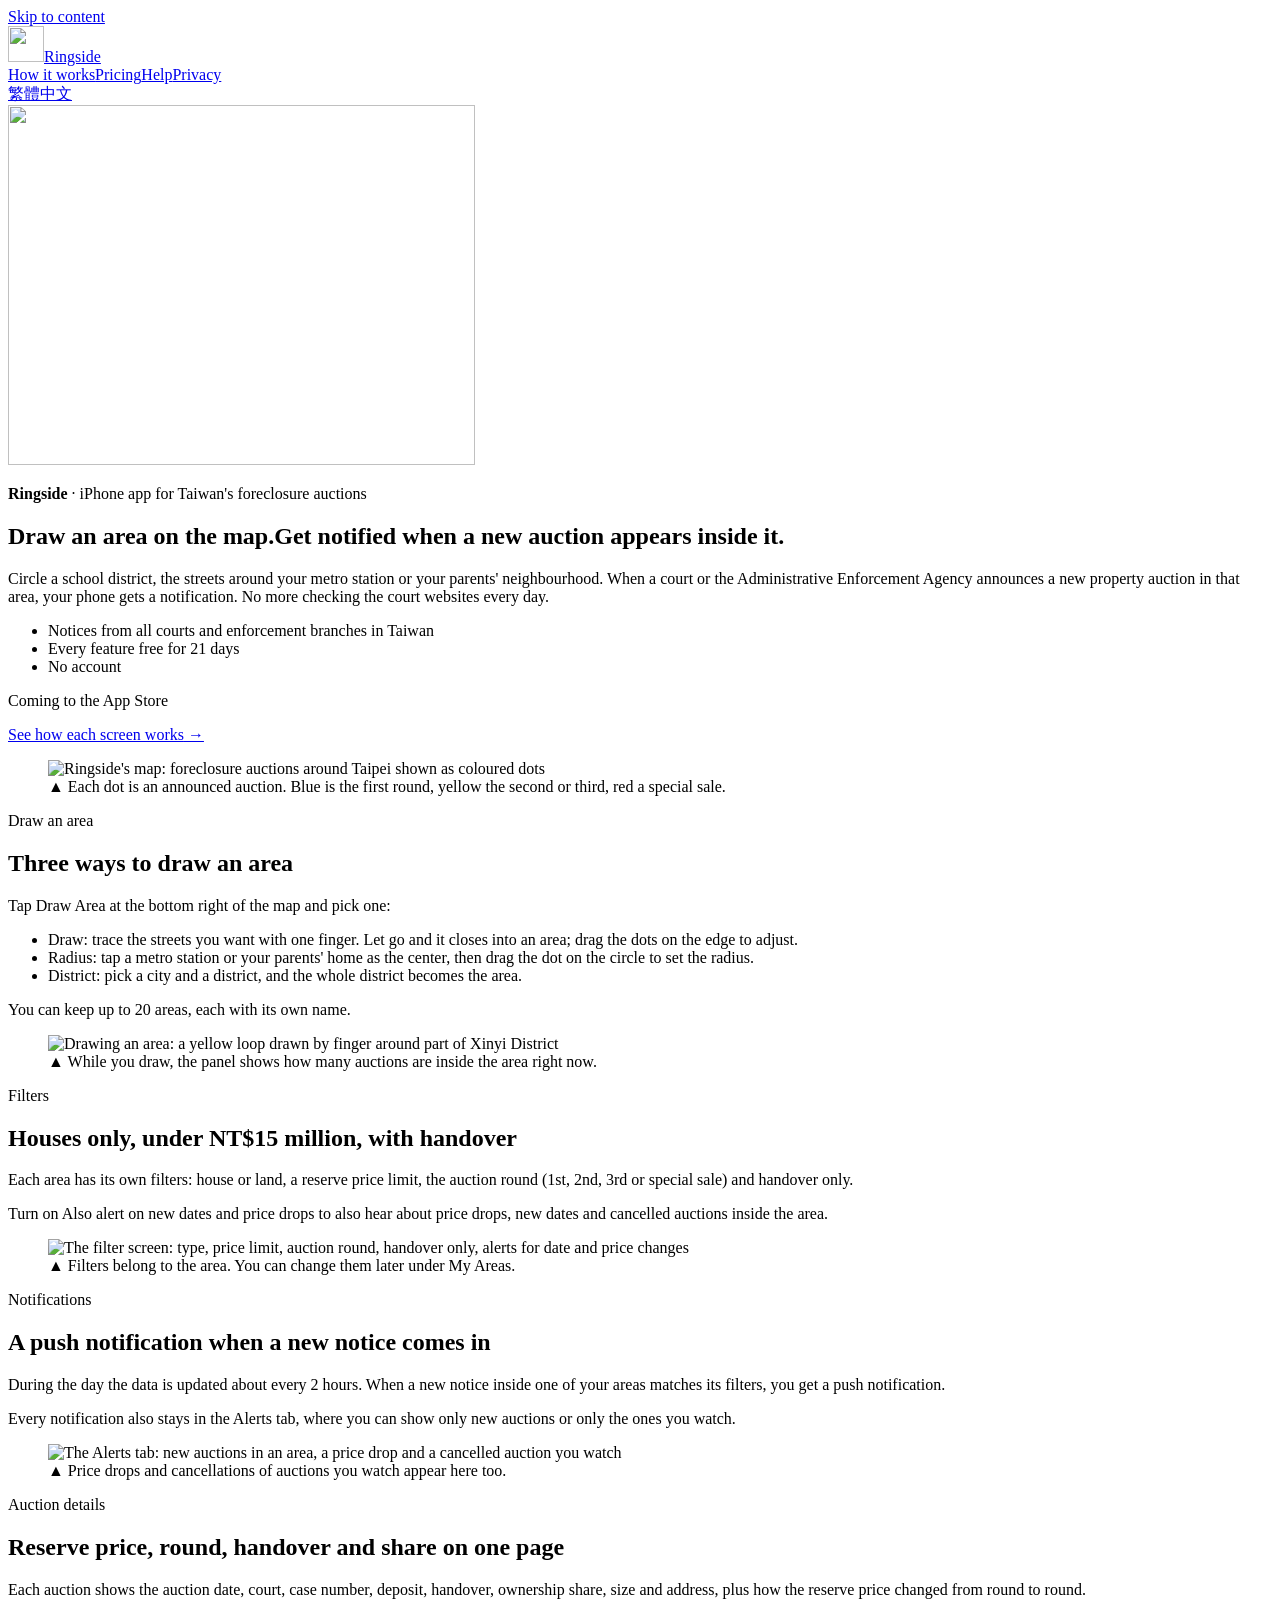
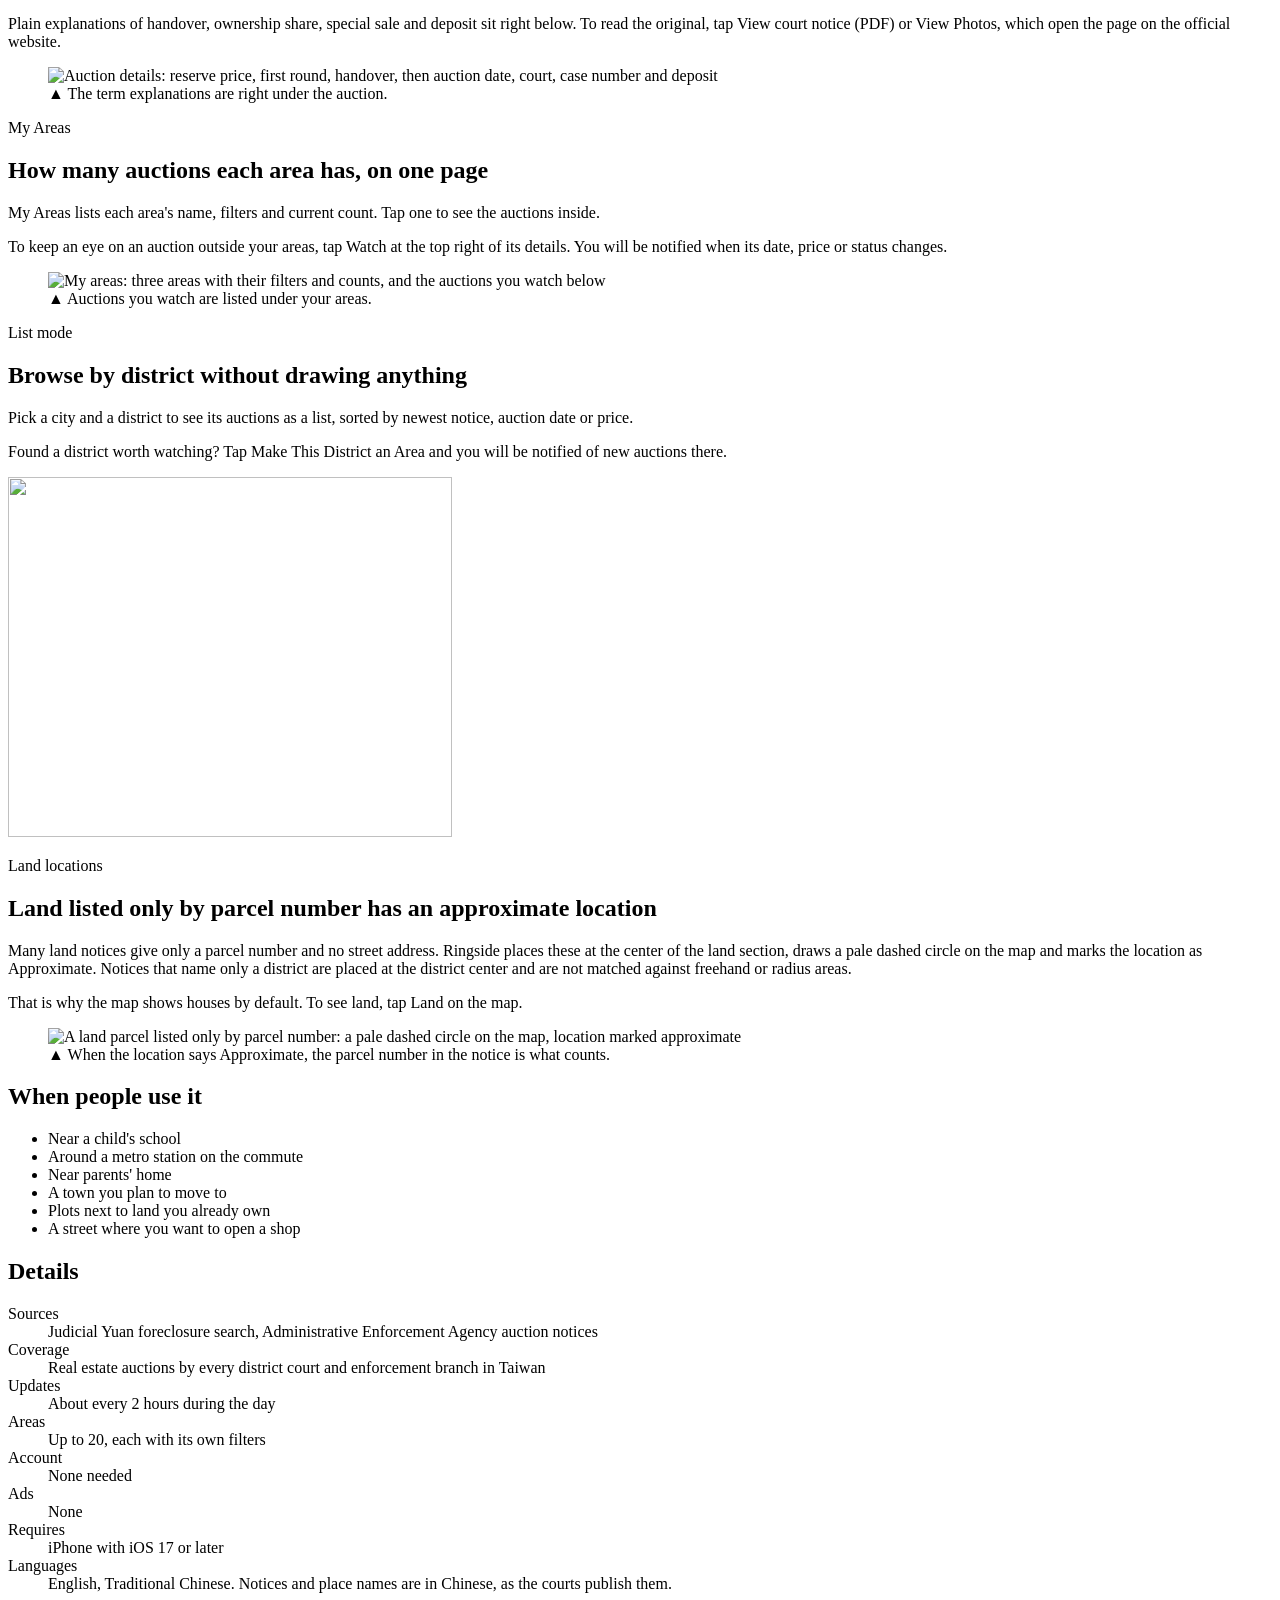
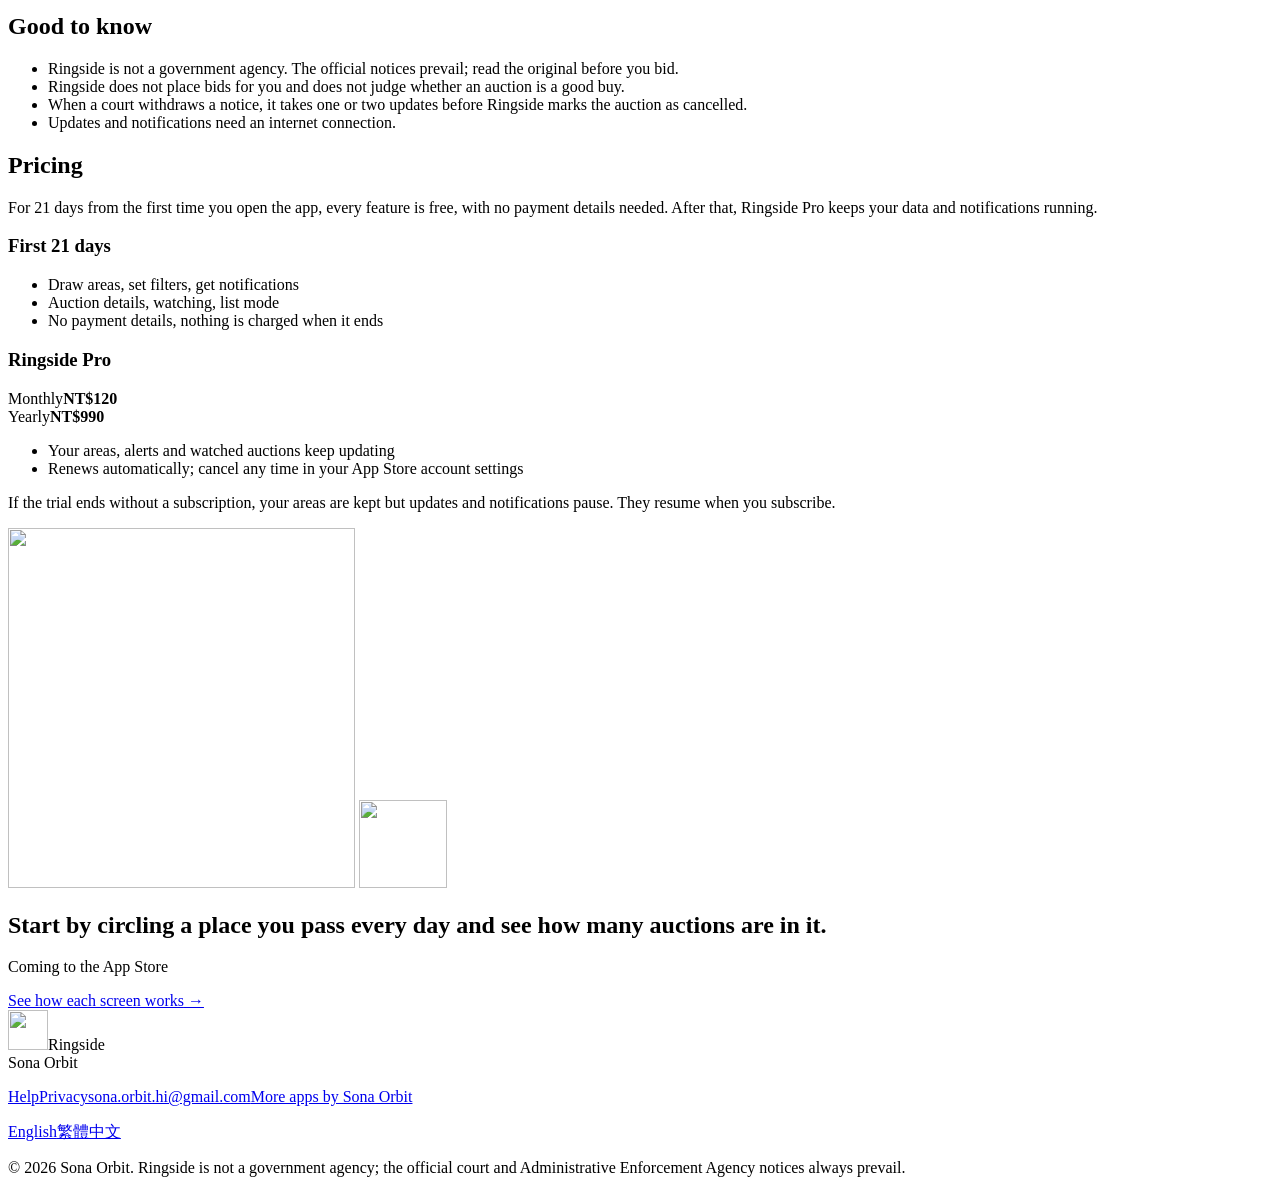
==== index.html @ dea8fee9 "Add Ringside website: home, help and privacy in English and Traditional Chinese" ====
<!doctype html>
<html lang="en">
<head>
<meta charset="utf-8">
<meta name="viewport" content="width=device-width,initial-scale=1">
<meta name="color-scheme" content="light dark">
<meta name="text-scale" content="scale">
<meta name="theme-color" content="#F3F5F1" media="(prefers-color-scheme: light)">
<meta name="theme-color" content="#0F1622" media="(prefers-color-scheme: dark)">
<script type="speculationrules">{"prerender":[{"where":{"and":[{"href_matches":"/ringside/*"},{"not":{"selector_matches":"[download],[target=_blank],.no-prerender"}}]},"eagerness":"moderate"}]}</script>
<title>Ringside – Taiwan foreclosure auction alerts</title>
<meta name="description" content="Ringside is an iPhone app for Taiwan&#x27;s foreclosure auctions. Draw an area on the map and get a push notification when a court or the Administrative Enforcement Agency announces a new property auction inside it. Free for the first 21 days.">
<meta property="og:type" content="website">
<meta property="og:site_name" content="Ringside">
<meta property="og:locale" content="en_US">
<meta property="og:title" content="Ringside – Taiwan foreclosure auction alerts">
<meta property="og:description" content="Ringside is an iPhone app for Taiwan&#x27;s foreclosure auctions. Draw an area on the map and get a push notification when a court or the Administrative Enforcement Agency announces a new property auction inside it. Free for the first 21 days.">
<meta property="og:url" content="https://sona-orbit.github.io/ringside/">
<meta property="og:image" content="https://sona-orbit.github.io/ringside/assets/og.png">
<meta property="og:image:width" content="1200">
<meta property="og:image:height" content="630">
<meta property="og:image:alt" content="Ringside&#x27;s map screen and the navy character swinging a lasso">
<meta name="twitter:card" content="summary_large_image">
<link rel="canonical" href="https://sona-orbit.github.io/ringside/">
<link rel="alternate" hreflang="en" href="https://sona-orbit.github.io/ringside/">
<link rel="alternate" hreflang="zh-Hant" href="https://sona-orbit.github.io/ringside/zh-Hant/">
<link rel="alternate" hreflang="x-default" href="https://sona-orbit.github.io/ringside/">
<link rel="icon" type="image/png" sizes="32x32" href="/ringside/assets/favicon-32.png">
<link rel="apple-touch-icon" href="/ringside/assets/icon-180.png">
<link rel="preload" as="image" href="/ringside/assets/shots/map.webp" fetchpriority="high">
<link rel="stylesheet" href="/ringside/assets/style.css?v=980cf1ff">
<script defer src="/ringside/assets/site.js?v=a2440707"></script>
<script async src="https://www.googletagmanager.com/gtag/js?id=G-FJGRNJFB15"></script><script>window.dataLayer=window.dataLayer||[];function gtag(){dataLayer.push(arguments);}gtag("js",new Date());gtag("config","G-FJGRNJFB15");document.addEventListener("click",function(e){var a=e.target.closest&&e.target.closest("a[href]");if(!a)return;var h=a.href;if(/apps\.apple\.com\//.test(h)){gtag("event","download_click",{link_url:h,link_text:(a.textContent||a.getAttribute("aria-label")||"").trim().slice(0,60)});}},true);</script>
<script type="application/ld+json">{"@context": "https://schema.org", "@type": "MobileApplication", "name": "Ringside", "alternateName": ["圈拍", "Ringside"], "description": "Ringside is an iPhone app for Taiwan's foreclosure auctions. Draw an area on the map and get a push notification when a court or the Administrative Enforcement Agency announces a new property auction inside it. Free for the first 21 days.", "inLanguage": "en", "operatingSystem": "iOS", "applicationCategory": "LifestyleApplication", "url": "https://sona-orbit.github.io/ringside/", "image": "https://sona-orbit.github.io/ringside/assets/icon-512.webp", "author": {"@type": "Person", "name": "Sona Orbit", "url": "https://sona-orbit.github.io/"}}</script>
</head>
<body data-lang="en">
<a class="skip" href="#main">Skip to content</a>
<header class="top"><div class="wrap top-bar">
<a class="brand" href="/ringside/"><img src="/ringside/assets/icon-192.webp" alt="" width="36" height="36" decoding="async"><span>Ringside</span></a>
<nav class="top-nav" aria-label="Main links"><a class="nav-in" href="#how">How it works</a><a class="nav-in" href="#plans">Pricing</a><a href="/ringside/support/">Help</a><a class="nav-pv" href="/ringside/privacy/">Privacy</a></nav>
<nav class="top-lang" aria-label="Language"><a class="lang-sw" href="/ringside/zh-Hant/" hreflang="zh-Hant" lang="zh-Hant" data-lang-link="zh-Hant">繁體中文</a></nav>
</div></header>
<main id="main">
<section class="hero"><div class="wrap hero-grid">
<div class="hero-text">
<img class="kv kv-hero" src="/ringside/assets/kv/house.webp" alt="" width="467" height="360" loading="lazy" decoding="async">
<p class="eyebrow"><strong class="store-name">Ringside</strong><span aria-hidden="true"> · </span><span>iPhone app for Taiwan&#x27;s foreclosure auctions</span></p>
<h1><span class="ln">Draw an area on the map.</span><span class="ln">Get notified when a new auction appears inside it.</span></h1>
<p class="lead">Circle a school district, the streets around your metro station or your parents&#x27; neighbourhood. When a court or the Administrative Enforcement Agency announces a new property auction in that area, your phone gets a notification. No more checking the court websites every day.</p>
<ul class="facts"><li>Notices from all courts and enforcement branches in Taiwan</li><li>Every feature free for 21 days</li><li>No account</li></ul>
<div class="cta"><p class="soon"><span class="soon-dot" aria-hidden="true"></span>Coming to the App Store</p><a class="more" href="/ringside/support/">See how each screen works<span aria-hidden="true"> →</span></a></div>
</div>
<figure class="shot"><div class="phone"><img src="/ringside/assets/shots/map.webp" alt="Ringside&#x27;s map: foreclosure auctions around Taipei shown as coloured dots" width="640" height="1388" fetchpriority="high" decoding="async"></div><figcaption>▲ Each dot is an announced auction. Blue is the first round, yellow the second or third, red a special sale.</figcaption></figure>
</div></section>

<section class="band band-alt" id="how" aria-labelledby="h-draw"><div class="wrap split">
<div class="split-text"><p class="kicker">Draw an area</p><h2 id="h-draw">Three ways to draw an area</h2><p>Tap Draw Area at the bottom right of the map and pick one:</p><ul class="ways"><li>Draw: trace the streets you want with one finger. Let go and it closes into an area; drag the dots on the edge to adjust.</li><li>Radius: tap a metro station or your parents&#x27; home as the center, then drag the dot on the circle to set the radius.</li><li>District: pick a city and a district, and the whole district becomes the area.</li></ul><p>You can keep up to 20 areas, each with its own name.</p></div>
<figure class="shot"><div class="phone"><img src="/ringside/assets/shots/draw.webp" alt="Drawing an area: a yellow loop drawn by finger around part of Xinyi District" width="640" height="1388" loading="lazy" decoding="async"></div><figcaption>▲ While you draw, the panel shows how many auctions are inside the area right now.</figcaption></figure>
</div></section>
<section class="band" id="conditions" aria-labelledby="h-conditions"><div class="wrap split flip">
<div class="split-text"><p class="kicker">Filters</p><h2 id="h-conditions">Houses only, under NT$15 million, with handover</h2><p>Each area has its own filters: house or land, a reserve price limit, the auction round (1st, 2nd, 3rd or special sale) and handover only.</p><p>Turn on Also alert on new dates and price drops to also hear about price drops, new dates and cancelled auctions inside the area.</p></div>
<figure class="shot"><div class="phone"><img src="/ringside/assets/shots/conditions.webp" alt="The filter screen: type, price limit, auction round, handover only, alerts for date and price changes" width="640" height="1388" loading="lazy" decoding="async"></div><figcaption>▲ Filters belong to the area. You can change them later under My Areas.</figcaption></figure>
</div></section>
<section class="band band-alt" id="inbox" aria-labelledby="h-inbox"><div class="wrap split">
<div class="split-text"><p class="kicker">Notifications</p><h2 id="h-inbox">A push notification when a new notice comes in</h2><p>During the day the data is updated about every 2 hours. When a new notice inside one of your areas matches its filters, you get a push notification.</p><p>Every notification also stays in the Alerts tab, where you can show only new auctions or only the ones you watch.</p></div>
<figure class="shot"><div class="phone"><img src="/ringside/assets/shots/inbox.webp" alt="The Alerts tab: new auctions in an area, a price drop and a cancelled auction you watch" width="640" height="1388" loading="lazy" decoding="async"></div><figcaption>▲ Price drops and cancellations of auctions you watch appear here too.</figcaption></figure>
</div></section>
<section class="band" id="detail" aria-labelledby="h-detail"><div class="wrap split flip">
<div class="split-text"><p class="kicker">Auction details</p><h2 id="h-detail">Reserve price, round, handover and share on one page</h2><p>Each auction shows the auction date, court, case number, deposit, handover, ownership share, size and address, plus how the reserve price changed from round to round.</p><p>Plain explanations of handover, ownership share, special sale and deposit sit right below. To read the original, tap View court notice (PDF) or View Photos, which open the page on the official website.</p></div>
<figure class="shot"><div class="phone"><img src="/ringside/assets/shots/detail.webp" alt="Auction details: reserve price, first round, handover, then auction date, court, case number and deposit" width="640" height="1388" loading="lazy" decoding="async"></div><figcaption>▲ The term explanations are right under the auction.</figcaption></figure>
</div></section>
<section class="band band-alt" id="zones" aria-labelledby="h-zones"><div class="wrap split">
<div class="split-text"><p class="kicker">My Areas</p><h2 id="h-zones">How many auctions each area has, on one page</h2><p>My Areas lists each area&#x27;s name, filters and current count. Tap one to see the auctions inside.</p><p>To keep an eye on an auction outside your areas, tap Watch at the top right of its details. You will be notified when its date, price or status changes.</p></div>
<figure class="shot"><div class="phone"><img src="/ringside/assets/shots/zones.webp" alt="My areas: three areas with their filters and counts, and the auctions you watch below" width="640" height="1388" loading="lazy" decoding="async"></div><figcaption>▲ Auctions you watch are listed under your areas.</figcaption></figure>
</div></section>
<section class="band" id="list" aria-labelledby="h-list"><div class="wrap split">
<div class="split-text"><p class="kicker">List mode</p><h2 id="h-list">Browse by district without drawing anything</h2><p>Pick a city and a district to see its auctions as a list, sorted by newest notice, auction date or price.</p><p>Found a district worth watching? Tap Make This District an Area and you will be notified of new auctions there.</p></div>
<div class="kv-box"><img class="kv kv-side" src="/ringside/assets/kv/ring.webp" alt="" width="444" height="360" loading="lazy" decoding="async"></div>
</div></section>
<section class="band band-alt" id="land" aria-labelledby="h-land"><div class="wrap split">
<div class="split-text"><p class="kicker">Land locations</p><h2 id="h-land">Land listed only by parcel number has an approximate location</h2><p>Many land notices give only a parcel number and no street address. Ringside places these at the center of the land section, draws a pale dashed circle on the map and marks the location as Approximate. Notices that name only a district are placed at the district center and are not matched against freehand or radius areas.</p><p>That is why the map shows houses by default. To see land, tap Land on the map.</p></div>
<figure class="shot"><div class="phone"><img src="/ringside/assets/shots/approx.webp" alt="A land parcel listed only by parcel number: a pale dashed circle on the map, location marked approximate" width="640" height="1388" loading="lazy" decoding="async"></div><figcaption>▲ When the location says Approximate, the parcel number in the notice is what counts.</figcaption></figure>
</div></section>

<section class="band" aria-labelledby="h-scenes"><div class="wrap">
<h2 id="h-scenes">When people use it</h2>
<ul class="scenes"><li>Near a child&#x27;s school</li><li>Around a metro station on the commute</li><li>Near parents&#x27; home</li><li>A town you plan to move to</li><li>Plots next to land you already own</li><li>A street where you want to open a shop</li></ul>
</div></section>

<section class="band band-alt" aria-labelledby="h-info"><div class="wrap two">
<div><h2 id="h-info">Details</h2><dl class="info card"><div><dt>Sources</dt><dd>Judicial Yuan foreclosure search, Administrative Enforcement Agency auction notices</dd></div><div><dt>Coverage</dt><dd>Real estate auctions by every district court and enforcement branch in Taiwan</dd></div><div><dt>Updates</dt><dd>About every 2 hours during the day</dd></div><div><dt>Areas</dt><dd>Up to 20, each with its own filters</dd></div><div><dt>Account</dt><dd>None needed</dd></div><div><dt>Ads</dt><dd>None</dd></div><div><dt>Requires</dt><dd>iPhone with iOS 17 or later</dd></div><div><dt>Languages</dt><dd>English, Traditional Chinese. Notices and place names are in Chinese, as the courts publish them.</dd></div></dl></div>
<div><h2 id="h-not">Good to know</h2><ul class="limits"><li>Ringside is not a government agency. The official notices prevail; read the original before you bid.</li><li>Ringside does not place bids for you and does not judge whether an auction is a good buy.</li><li>When a court withdraws a notice, it takes one or two updates before Ringside marks the auction as cancelled.</li><li>Updates and notifications need an internet connection.</li></ul></div>
</div></section>

<section class="band" id="plans" aria-labelledby="h-plans"><div class="wrap">
<h2 id="h-plans">Pricing</h2>
<p class="plans-lead">For 21 days from the first time you open the app, every feature is free, with no payment details needed. After that, Ringside Pro keeps your data and notifications running.</p>
<div class="plans">
<article class="plan card" aria-labelledby="h-trial"><h3 id="h-trial">First 21 days</h3><ul><li>Draw areas, set filters, get notifications</li><li>Auction details, watching, list mode</li><li>No payment details, nothing is charged when it ends</li></ul></article>
<article class="plan plan-pro" aria-labelledby="h-pro"><h3 id="h-pro">Ringside Pro</h3><div class="prices"><div class="price"><span>Monthly</span><strong>NT$120</strong></div><div class="price"><span>Yearly</span><strong>NT$990</strong></div></div><ul><li>Your areas, alerts and watched auctions keep updating</li><li>Renews automatically; cancel any time in your App Store account settings</li></ul></article>
</div>
<p class="plans-note">If the trial ends without a subscription, your areas are kept but updates and notifications pause. They resume when you subscribe.</p>
</div></section>

<section class="band band-alt end" aria-labelledby="h-end"><div class="wrap end-card">
<img class="kv kv-end" src="/ringside/assets/kv/swing.webp" alt="" width="347" height="360" loading="lazy" decoding="async">
<img class="end-icon" src="/ringside/assets/icon-192.webp" alt="" width="88" height="88" loading="lazy" decoding="async">
<h2 id="h-end">Start by circling a place you pass every day and see how many auctions are in it.</h2>
<div class="cta"><p class="soon"><span class="soon-dot" aria-hidden="true"></span>Coming to the App Store</p><a class="more" href="/ringside/support/">See how each screen works<span aria-hidden="true"> →</span></a></div>
</div></section>
</main>
<footer class="foot"><div class="wrap">
<div class="foot-brand"><img src="/ringside/assets/icon-192.webp" alt="" width="40" height="40" loading="lazy" decoding="async"><span>Ringside<br><span class="en">Sona Orbit</span></span></div>
<p class="foot-links"><a href="/ringside/support/">Help</a><a href="/ringside/privacy/">Privacy</a><a href="mailto:sona.orbit.hi@gmail.com">sona.orbit.hi@gmail.com</a><a href="https://sona-orbit.github.io/">More apps by Sona Orbit</a></p>
<nav class="foot-langs" aria-label="Language"><a href="/ringside/" hreflang="en" lang="en" data-lang-link="en" aria-current="true">English</a><a href="/ringside/zh-Hant/" hreflang="zh-Hant" lang="zh-Hant" data-lang-link="zh-Hant">繁體中文</a></nav>
<p class="rights">© 2026 Sona Orbit. Ringside is not a government agency; the official court and Administrative Enforcement Agency notices always prevail.</p>
</div></footer>
</body>
</html>
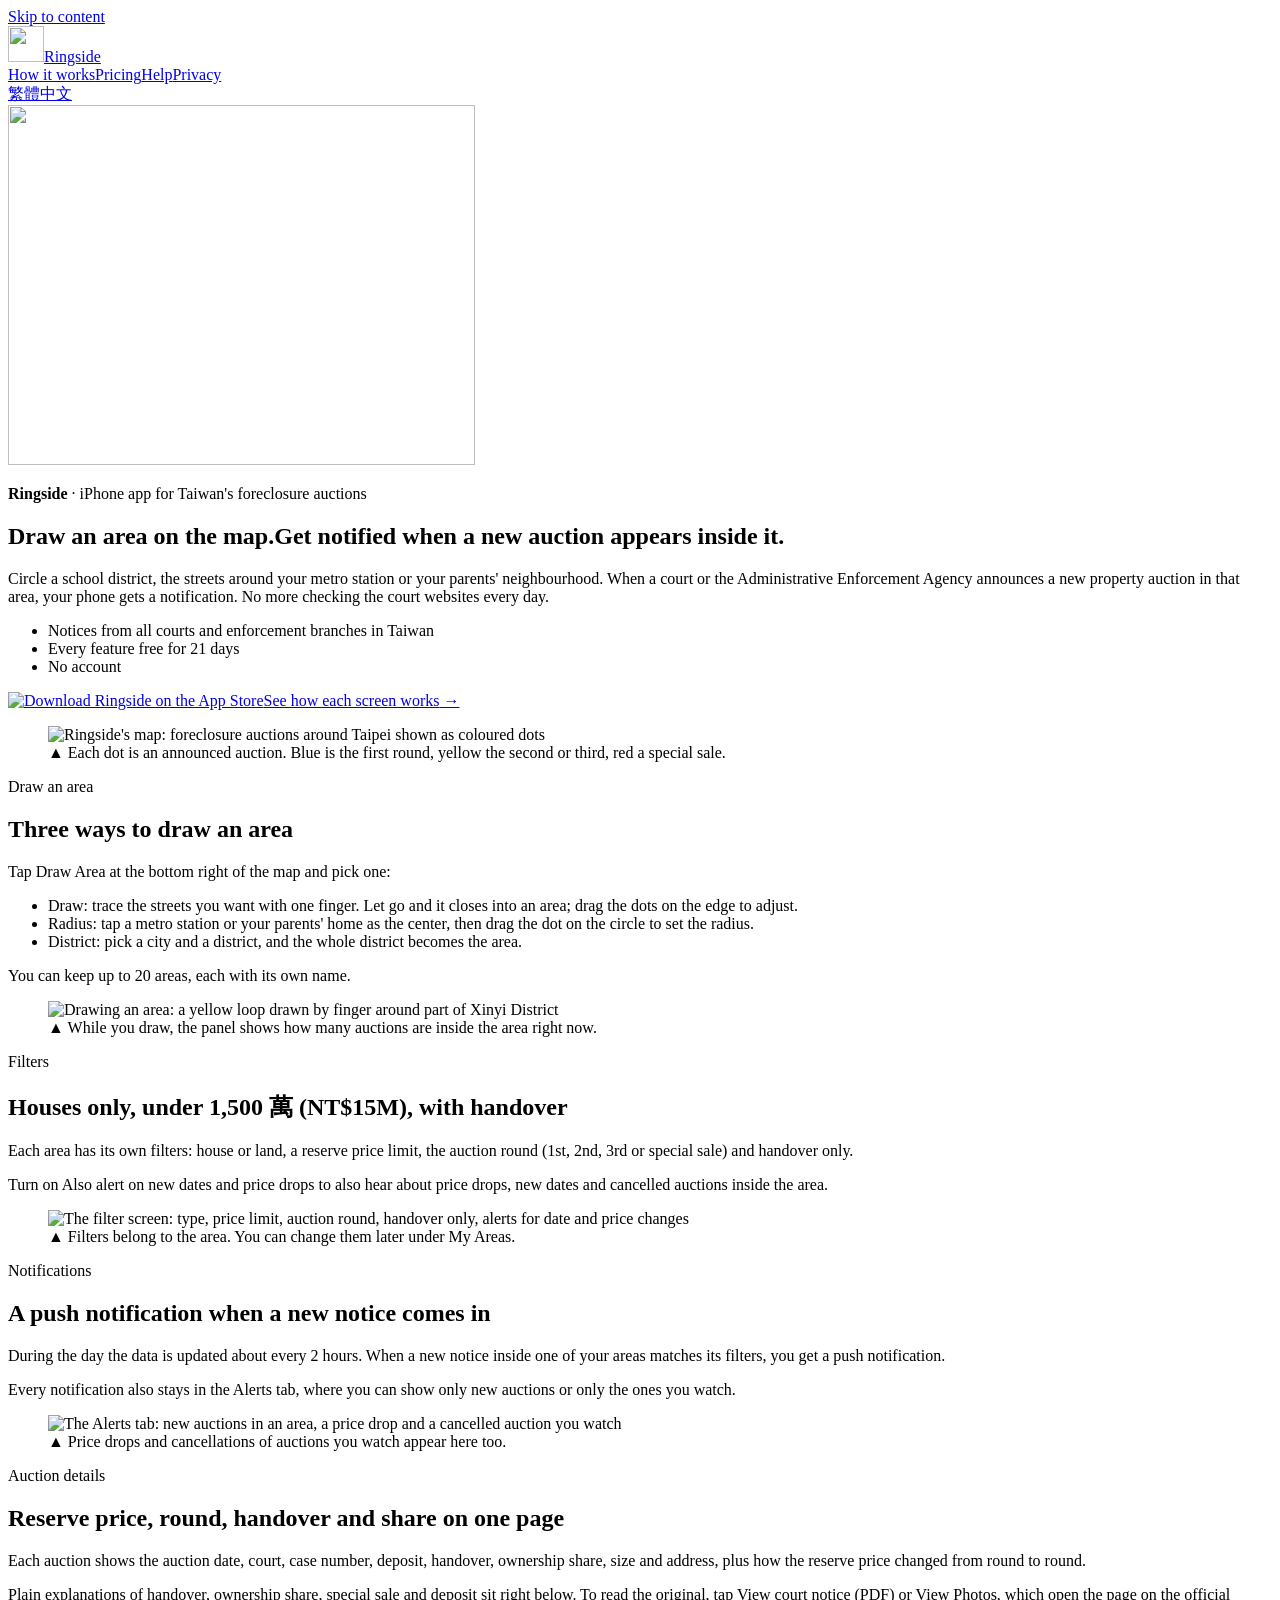
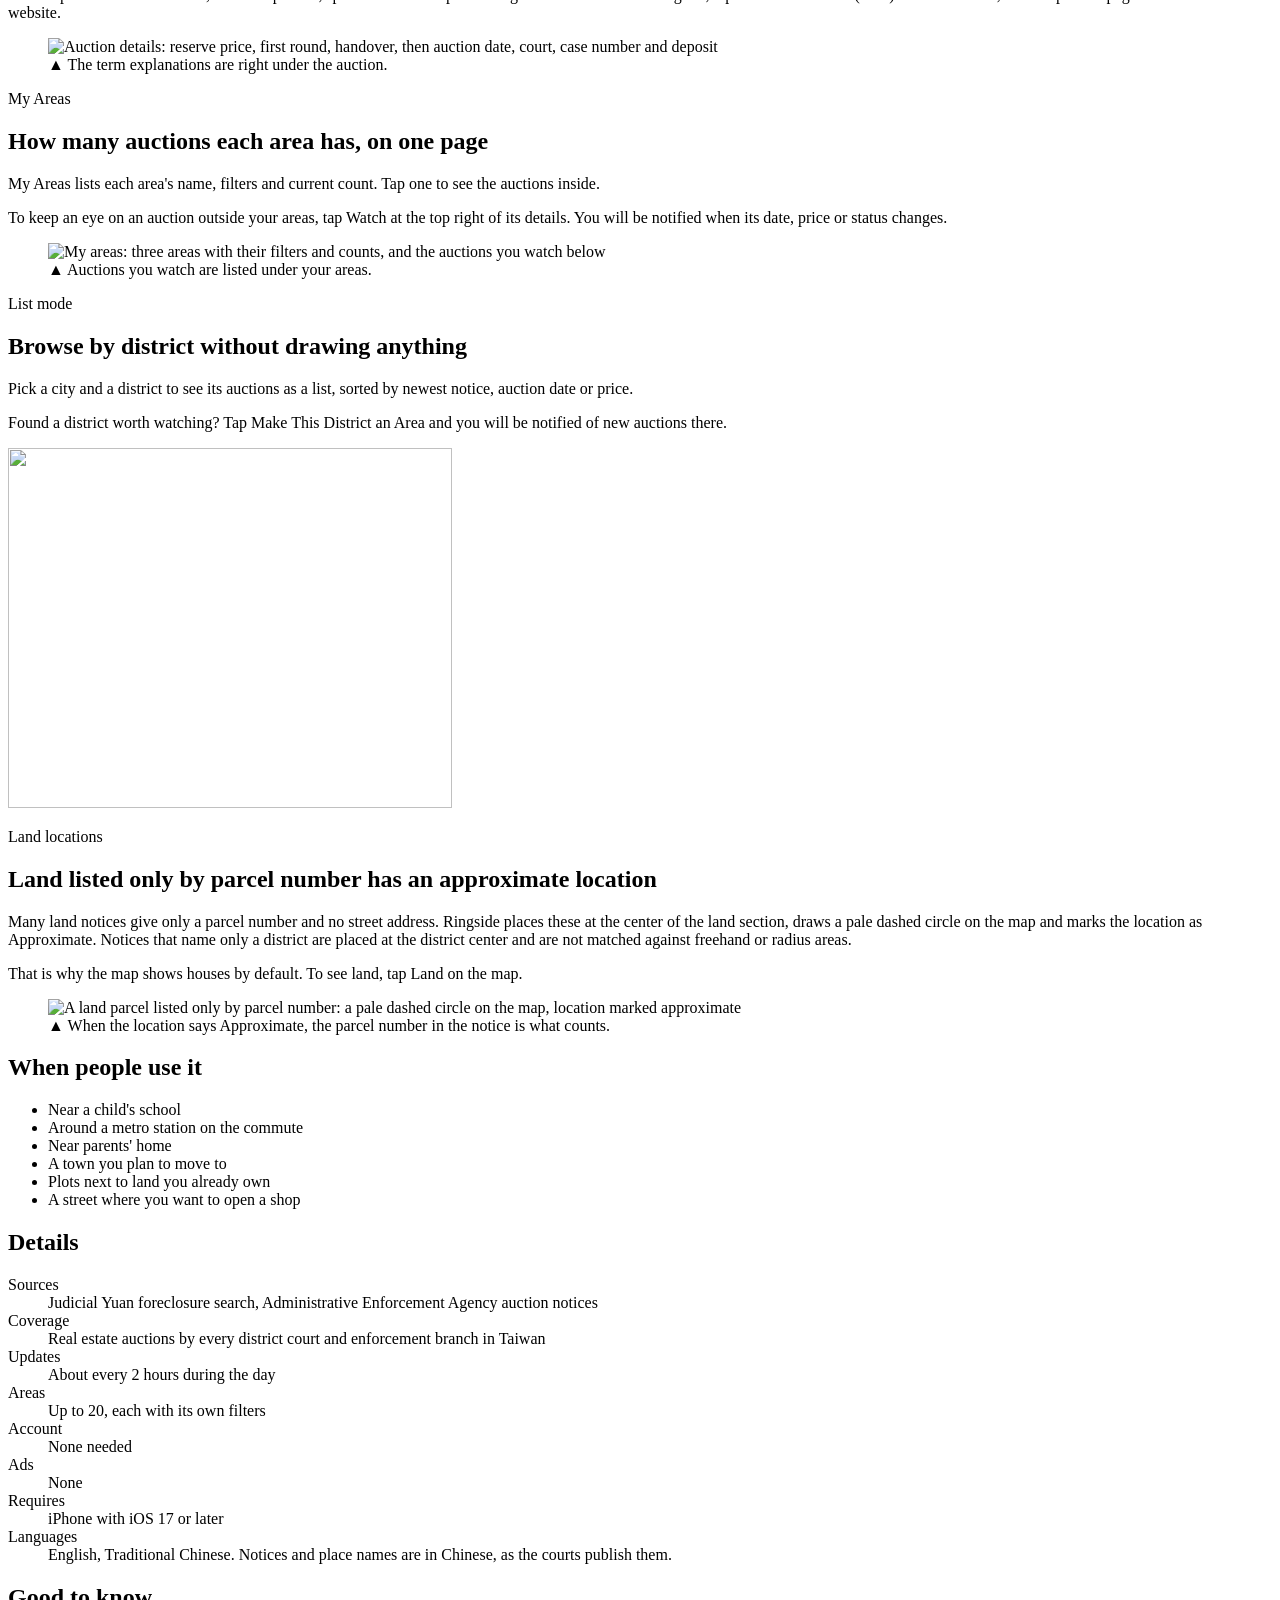
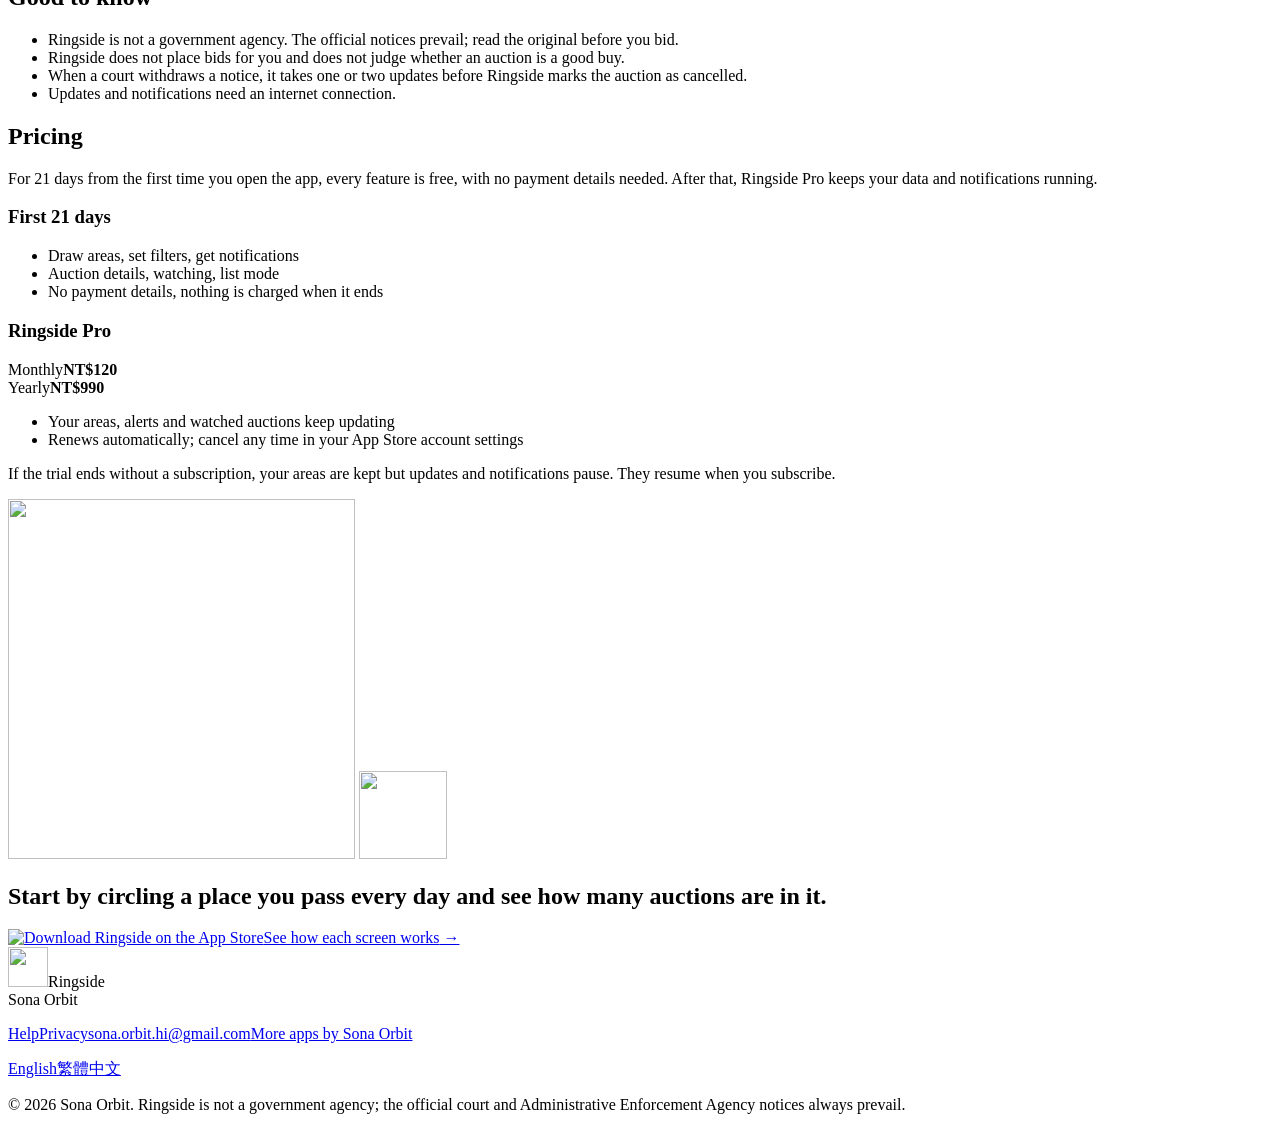
==== commit 211bfdfd: "Link the App Store page; new name; privacy update" ====
--- a/index.html
+++ b/index.html
@@ -8,6 +8,7 @@
 <meta name="theme-color" content="#F3F5F1" media="(prefers-color-scheme: light)">
 <meta name="theme-color" content="#0F1622" media="(prefers-color-scheme: dark)">
 <script type="speculationrules">{"prerender":[{"where":{"and":[{"href_matches":"/ringside/*"},{"not":{"selector_matches":"[download],[target=_blank],.no-prerender"}}]},"eagerness":"moderate"}]}</script>
+<meta name="apple-itunes-app" content="app-id=6836666092">
 <title>Ringside – Taiwan foreclosure auction alerts</title>
 <meta name="description" content="Ringside is an iPhone app for Taiwan&#x27;s foreclosure auctions. Draw an area on the map and get a push notification when a court or the Administrative Enforcement Agency announces a new property auction inside it. Free for the first 21 days.">
 <meta property="og:type" content="website">
@@ -31,7 +32,7 @@
 <link rel="stylesheet" href="/ringside/assets/style.css?v=980cf1ff">
 <script defer src="/ringside/assets/site.js?v=a2440707"></script>
 <script async src="https://www.googletagmanager.com/gtag/js?id=G-FJGRNJFB15"></script><script>window.dataLayer=window.dataLayer||[];function gtag(){dataLayer.push(arguments);}gtag("js",new Date());gtag("config","G-FJGRNJFB15");document.addEventListener("click",function(e){var a=e.target.closest&&e.target.closest("a[href]");if(!a)return;var h=a.href;if(/apps\.apple\.com\//.test(h)){gtag("event","download_click",{link_url:h,link_text:(a.textContent||a.getAttribute("aria-label")||"").trim().slice(0,60)});}},true);</script>
-<script type="application/ld+json">{"@context": "https://schema.org", "@type": "MobileApplication", "name": "Ringside", "alternateName": ["圈拍", "Ringside"], "description": "Ringside is an iPhone app for Taiwan's foreclosure auctions. Draw an area on the map and get a push notification when a court or the Administrative Enforcement Agency announces a new property auction inside it. Free for the first 21 days.", "inLanguage": "en", "operatingSystem": "iOS", "applicationCategory": "LifestyleApplication", "url": "https://sona-orbit.github.io/ringside/", "image": "https://sona-orbit.github.io/ringside/assets/icon-512.webp", "author": {"@type": "Person", "name": "Sona Orbit", "url": "https://sona-orbit.github.io/"}}</script>
+<script type="application/ld+json">{"@context": "https://schema.org", "@type": "MobileApplication", "name": "Ringside", "alternateName": ["圈拍", "Ringside"], "description": "Ringside is an iPhone app for Taiwan's foreclosure auctions. Draw an area on the map and get a push notification when a court or the Administrative Enforcement Agency announces a new property auction inside it. Free for the first 21 days.", "inLanguage": "en", "operatingSystem": "iOS", "applicationCategory": "LifestyleApplication", "url": "https://sona-orbit.github.io/ringside/", "image": "https://sona-orbit.github.io/ringside/assets/icon-512.webp", "author": {"@type": "Person", "name": "Sona Orbit", "url": "https://sona-orbit.github.io/"}, "downloadUrl": "https://apps.apple.com/app/id6836666092", "offers": {"@type": "Offer", "price": "0", "priceCurrency": "USD"}}</script>
 </head>
 <body data-lang="en">
 <a class="skip" href="#main">Skip to content</a>
@@ -48,7 +49,7 @@
 <h1><span class="ln">Draw an area on the map.</span><span class="ln">Get notified when a new auction appears inside it.</span></h1>
 <p class="lead">Circle a school district, the streets around your metro station or your parents&#x27; neighbourhood. When a court or the Administrative Enforcement Agency announces a new property auction in that area, your phone gets a notification. No more checking the court websites every day.</p>
 <ul class="facts"><li>Notices from all courts and enforcement branches in Taiwan</li><li>Every feature free for 21 days</li><li>No account</li></ul>
-<div class="cta"><p class="soon"><span class="soon-dot" aria-hidden="true"></span>Coming to the App Store</p><a class="more" href="/ringside/support/">See how each screen works<span aria-hidden="true"> →</span></a></div>
+<div class="cta"><a class="badge" href="https://apps.apple.com/app/id6836666092"><img src="/ringside/assets/badges/download-on-the-app-store-en-us.svg" alt="Download Ringside on the App Store" width="144" height="48" decoding="async"></a><a class="more" href="/ringside/support/">See how each screen works<span aria-hidden="true"> →</span></a></div>
 </div>
 <figure class="shot"><div class="phone"><img src="/ringside/assets/shots/map.webp" alt="Ringside&#x27;s map: foreclosure auctions around Taipei shown as coloured dots" width="640" height="1388" fetchpriority="high" decoding="async"></div><figcaption>▲ Each dot is an announced auction. Blue is the first round, yellow the second or third, red a special sale.</figcaption></figure>
 </div></section>
@@ -58,7 +59,7 @@
 <figure class="shot"><div class="phone"><img src="/ringside/assets/shots/draw.webp" alt="Drawing an area: a yellow loop drawn by finger around part of Xinyi District" width="640" height="1388" loading="lazy" decoding="async"></div><figcaption>▲ While you draw, the panel shows how many auctions are inside the area right now.</figcaption></figure>
 </div></section>
 <section class="band" id="conditions" aria-labelledby="h-conditions"><div class="wrap split flip">
-<div class="split-text"><p class="kicker">Filters</p><h2 id="h-conditions">Houses only, under NT$15 million, with handover</h2><p>Each area has its own filters: house or land, a reserve price limit, the auction round (1st, 2nd, 3rd or special sale) and handover only.</p><p>Turn on Also alert on new dates and price drops to also hear about price drops, new dates and cancelled auctions inside the area.</p></div>
+<div class="split-text"><p class="kicker">Filters</p><h2 id="h-conditions">Houses only, under 1,500 萬 (NT$15M), with handover</h2><p>Each area has its own filters: house or land, a reserve price limit, the auction round (1st, 2nd, 3rd or special sale) and handover only.</p><p>Turn on Also alert on new dates and price drops to also hear about price drops, new dates and cancelled auctions inside the area.</p></div>
 <figure class="shot"><div class="phone"><img src="/ringside/assets/shots/conditions.webp" alt="The filter screen: type, price limit, auction round, handover only, alerts for date and price changes" width="640" height="1388" loading="lazy" decoding="async"></div><figcaption>▲ Filters belong to the area. You can change them later under My Areas.</figcaption></figure>
 </div></section>
 <section class="band band-alt" id="inbox" aria-labelledby="h-inbox"><div class="wrap split">
@@ -106,7 +107,7 @@
 <img class="kv kv-end" src="/ringside/assets/kv/swing.webp" alt="" width="347" height="360" loading="lazy" decoding="async">
 <img class="end-icon" src="/ringside/assets/icon-192.webp" alt="" width="88" height="88" loading="lazy" decoding="async">
 <h2 id="h-end">Start by circling a place you pass every day and see how many auctions are in it.</h2>
-<div class="cta"><p class="soon"><span class="soon-dot" aria-hidden="true"></span>Coming to the App Store</p><a class="more" href="/ringside/support/">See how each screen works<span aria-hidden="true"> →</span></a></div>
+<div class="cta"><a class="badge" href="https://apps.apple.com/app/id6836666092"><img src="/ringside/assets/badges/download-on-the-app-store-en-us.svg" alt="Download Ringside on the App Store" width="144" height="48" loading="lazy" decoding="async"></a><a class="more" href="/ringside/support/">See how each screen works<span aria-hidden="true"> →</span></a></div>
 </div></section>
 </main>
 <footer class="foot"><div class="wrap">
